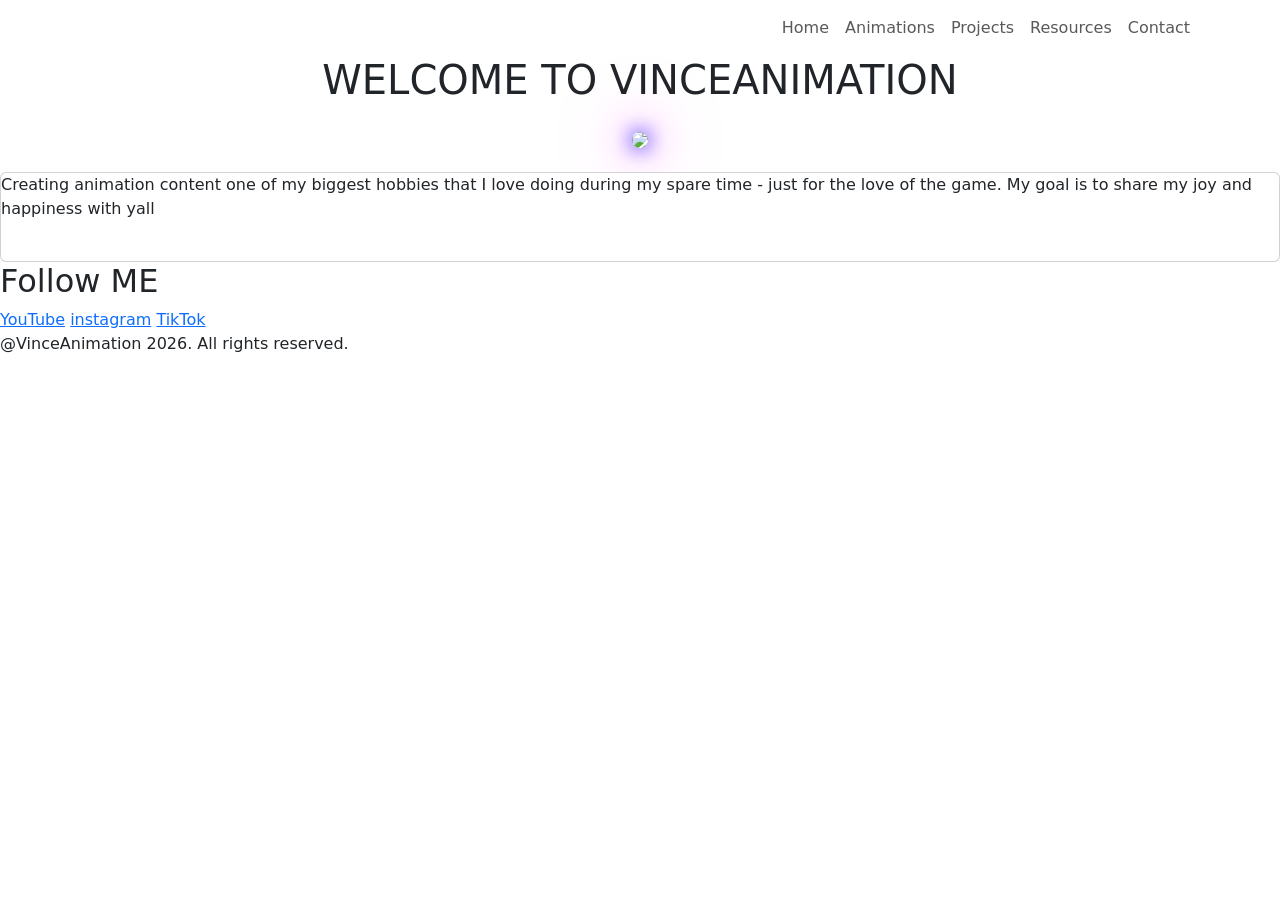
==== index.html @ bb26f9a1 "Add files via upload" ====
<!DOCTYPE html>
<html>
<head>

	<title>VinceAnimation</title>

	<link href="https://cdn.jsdelivr.net/npm/bootstrap@5.3.0/dist/css/bootstrap.min.css" rel="stylesheet">
	<link rel="stylesheet" href="style.css">
	
	<nav class="navbar navbar-expand-lg ncustom-navbar">
  <div class="container">

    <button class="navbar-toggler" data-bs-toggle="collapse" data-bs-target="#navMenu">
      ☰
    </button>

    <div class="collapse navbar-collapse" id="navMenu">
      <ul class="navbar-nav ms-auto">
        <li class="nav-item"><a class="nav-link" href="index.html">Home</a></li>
        <li class="nav-item"><a class="nav-link" href="Animations.html">Animations</a></li>
        <li class="nav-item"><a class="nav-link" href="Projects.html">Projects</a></li>
        <li class="nav-item"><a class="nav-link" href="Resources.html">Resources</a></li>
        <li class="nav-item"><a class="nav-link" href="Contact.html">Contact</a></li>
      </ul>
    </div>
  </div>
</nav>
	
	

</head>	
<body>	

<center>
	<h1>WELCOME TO VINCEANIMATION</h1>
	<img src="VinceLOGO.png" width="200">
</center>	

<br>
<div class="card">
<p class="intro-text">
Creating animation content one of my biggest hobbies that I love doing during my spare time - just for the love of the game. My goal is to share my joy and happiness with yall
</p>
</br>
</div>	
	
</center>


<div class="social-section">
	<h2>Follow ME</h2>
	
	<div class="social-buttons">
		<a
	href="https://youtube.com/@vincekeleb?si=FfukVCleO2mP25rf"
	target="VinceAnimation" class="btm youtube">YouTube</a>

		<a	
	href="https://www.instagram.com/vin_ceanimation/"
	target="vin_ceanimation" class="btm instagram">instagram</a>
	
		<a
	href="	https://www.tiktok.com/@vinceanimation216?is_from_webapp=1&sender_device=pc"
	target="vinceanimation216" class="btm tiktok">TikTok</a>

	</div>
</div>


<footer>
@VinceAnimation 2026. All rights reserved.
</footer>


<script src="https://cdn.jsdelivr.net/npm/bootstrap@5.3.0/dist/js/bootstrap.bundle.min.js"></script>
<script src="script.js"></script>

</body>

<style>
@keyframes gradientMove{
		0% {background-position: 0% 50%; }
		50% {background-position: 100% 50%; }
		100% {background-position: 0% 50%; }
		}

	
	@keyframes float{
	0%{ transform: translateY(0px); }
	50%{ transform: translateY(-15px); }
	100% { transform: transformY(0px); }
}

img{
		width: 150px;
		border-radius: 50%;
		margin-top: 20px;
		animation: float 3s ease-in-out infinite;
		box-shadow:
		0 0 20px blue,
		0 0 40px #ff00ff,
		0 0 80px #ff00ff;
		transition: 0.3s;
		
	}
	
	img:hover{
		transform: scale(1.1);
	}
</style>

</html>
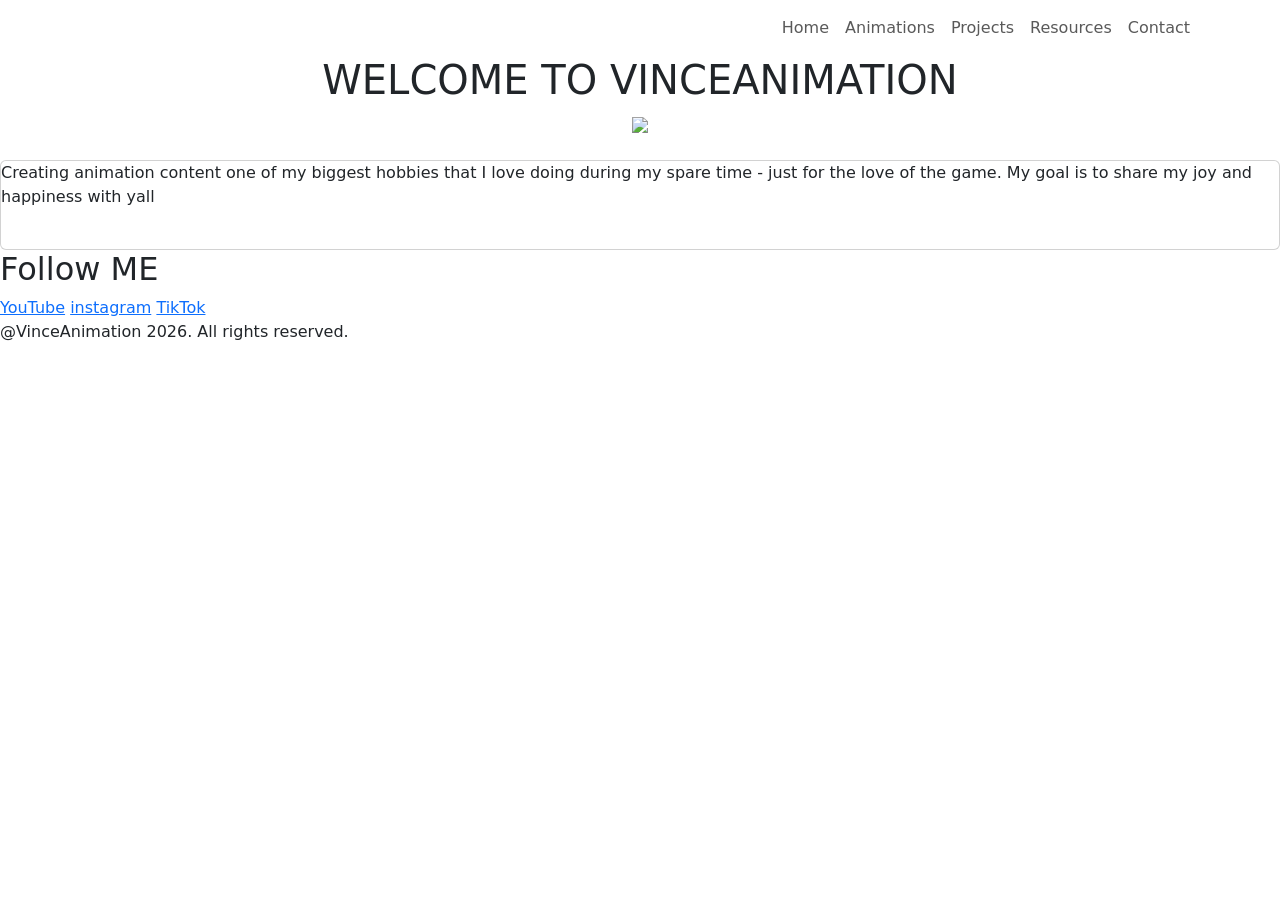
==== commit 5c057150: "Update index.html" ====
--- a/index.html
+++ b/index.html
@@ -77,36 +77,5 @@
 
 </body>
 
-<style>
-@keyframes gradientMove{
-		0% {background-position: 0% 50%; }
-		50% {background-position: 100% 50%; }
-		100% {background-position: 0% 50%; }
-		}
 
-	
-	@keyframes float{
-	0%{ transform: translateY(0px); }
-	50%{ transform: translateY(-15px); }
-	100% { transform: transformY(0px); }
-}
-
-img{
-		width: 150px;
-		border-radius: 50%;
-		margin-top: 20px;
-		animation: float 3s ease-in-out infinite;
-		box-shadow:
-		0 0 20px blue,
-		0 0 40px #ff00ff,
-		0 0 80px #ff00ff;
-		transition: 0.3s;
-		
-	}
-	
-	img:hover{
-		transform: scale(1.1);
-	}
-</style>
-
-</html>+</html>
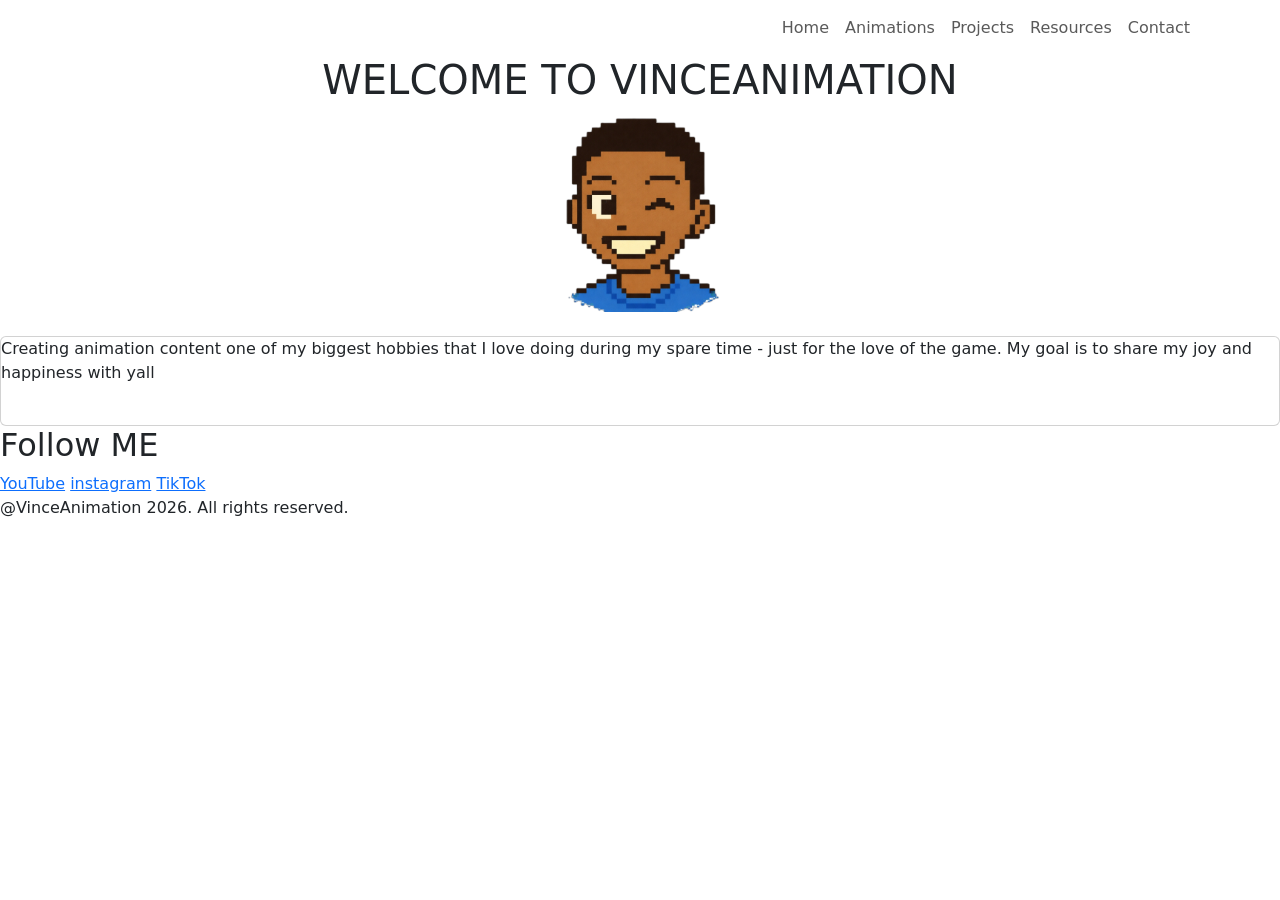
==== commit bd85f74c: "Update index.html Updated image source path and cleaned up HTML structure." ====
--- a/index.html
+++ b/index.html
@@ -33,7 +33,7 @@
 
 <center>
 	<h1>WELCOME TO VINCEANIMATION</h1>
-	<img src="VinceLOGO.png" width="200">
+	<img src="images/VinceLOGO.png" width="200">
 </center>	
 
 <br>
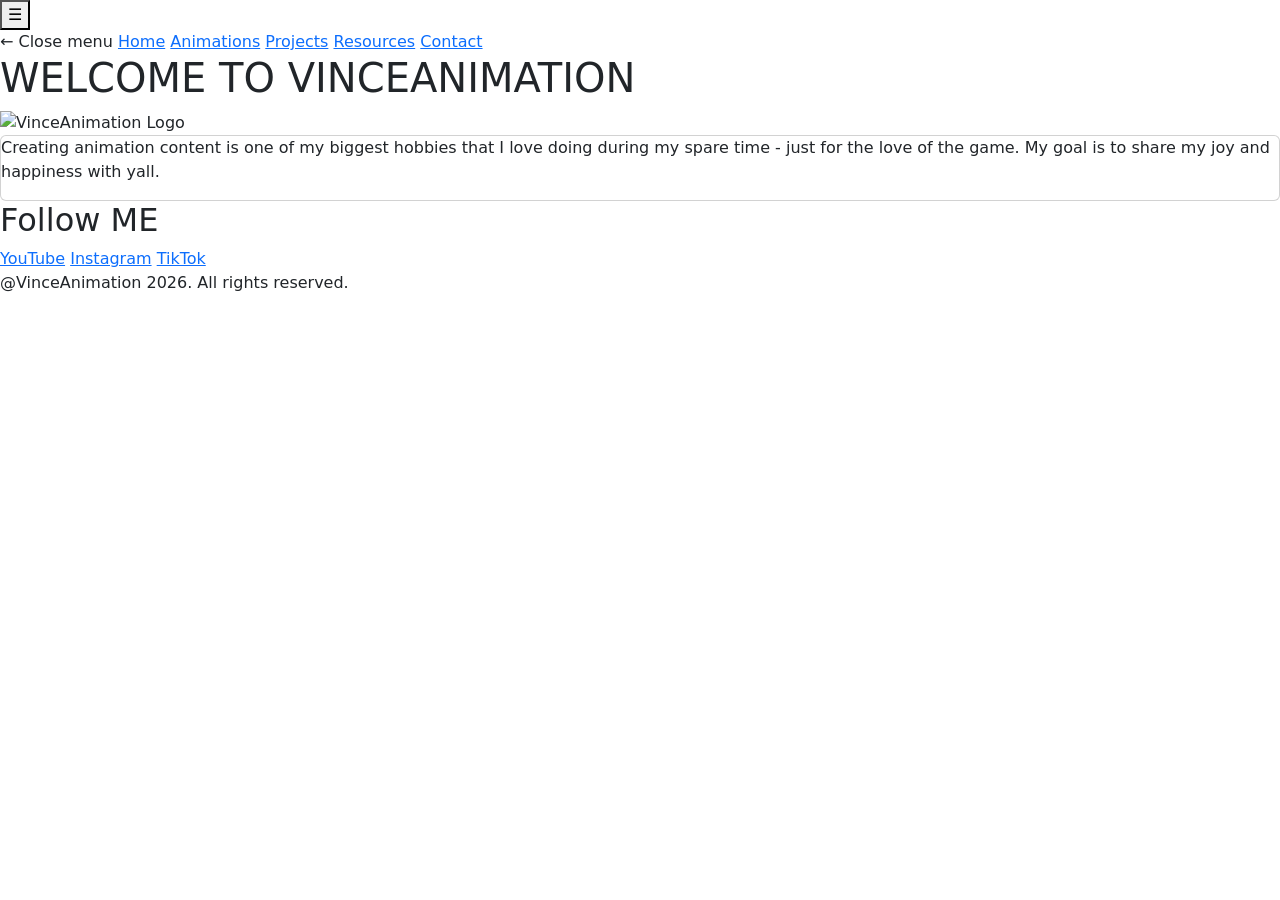
==== commit 6cfc5c4b: "Update index.html Updated the HTML structure and added a side menu for navigation." ====
--- a/index.html
+++ b/index.html
@@ -1,81 +1,71 @@
 <!DOCTYPE html>
-<html>
+<html lang="en">
 <head>
-
-	<title>VinceAnimation</title>
-
-	<link href="https://cdn.jsdelivr.net/npm/bootstrap@5.3.0/dist/css/bootstrap.min.css" rel="stylesheet">
-	<link rel="stylesheet" href="style.css">
-	
-	<nav class="navbar navbar-expand-lg ncustom-navbar">
-  <div class="container">
-
-    <button class="navbar-toggler" data-bs-toggle="collapse" data-bs-target="#navMenu">
-      ☰
-    </button>
-
-    <div class="collapse navbar-collapse" id="navMenu">
-      <ul class="navbar-nav ms-auto">
-        <li class="nav-item"><a class="nav-link" href="index.html">Home</a></li>
-        <li class="nav-item"><a class="nav-link" href="Animations.html">Animations</a></li>
-        <li class="nav-item"><a class="nav-link" href="Projects.html">Projects</a></li>
-        <li class="nav-item"><a class="nav-link" href="Resources.html">Resources</a></li>
-        <li class="nav-item"><a class="nav-link" href="Contact.html">Contact</a></li>
-      </ul>
-    </div>
-  </div>
-</nav>
+    <meta charset="UTF-8">
+    <title>VinceAnimation</title>
 	
 	
-
+    <link href="https://cdn.jsdelivr.net/npm/bootstrap@5.3.0/dist/css/bootstrap.min.css" rel="stylesheet">
+    <link rel="stylesheet" href="style.css">
+    <meta name="viewport" content="width=device-width, initial-scale=1.0">
 </head>	
 <body>	
 
-<center>
-	<h1>WELCOME TO VINCEANIMATION</h1>
-	<img src="images/VinceLOGO.png" width="200">
-</center>	
+<header>
 
-<br>
-<div class="card">
-<p class="intro-text">
-Creating animation content one of my biggest hobbies that I love doing during my spare time - just for the love of the game. My goal is to share my joy and happiness with yall
-</p>
-</br>
-</div>	
-	
-</center>
+		<!-- MENU BUTTON -->
+       
+     <button id="menuBtn" class="menu-btn" onclick="openMenu()">☰</button>
+		
+		<!-- SIDE MENU -->
+    <nav id="sideMenu" class="side-menu">
+        <span class="close-btn" onclick="closeMenu()">← Close menu</span>
+        <a href="index.html">Home</a>
+        <a href="Animations.html">Animations</a>
+        <a href="Projects.html">Projects</a>
+        <a href="Resources.html">Resources</a>
+        <a href="Contact.html">Contact</a>
+    </nav>
+</header>
 
+	<!-- BLUR OVERLAY -->
+<div id="overlay" class="overlay" onclick="closeMenu()"></div>
 
-<div class="social-section">
-	<h2>Follow ME</h2>
-	
-	<div class="social-buttons">
-		<a
-	href="https://youtube.com/@vincekeleb?si=FfukVCleO2mP25rf"
-	target="VinceAnimation" class="btm youtube">YouTube</a>
+<main>
+    <section class="hero-section">
+        <h1>WELCOME TO VINCEANIMATION</h1>
+        <img src="VinceLOGO.png" class="floating-logo" alt="VinceAnimation Logo">
+    </section>
 
-		<a	
-	href="https://www.instagram.com/vin_ceanimation/"
-	target="vin_ceanimation" class="btm instagram">instagram</a>
-	
-		<a
-	href="	https://www.tiktok.com/@vinceanimation216?is_from_webapp=1&sender_device=pc"
-	target="vinceanimation216" class="btm tiktok">TikTok</a>
+    <section class="card">
+        <p class="intro-text">
+            Creating animation content is one of my biggest hobbies that I love doing during my spare time - 
+			just for the love of the game. My goal is to share my joy and happiness with yall.
+        </p>
+    </section>
 
-	</div>
-</div>
+    <section class="social-section">
+        <h2>Follow ME</h2>
+        
+        <nav class="social-buttons">
+            <a href="https://youtube.com/@vincekeleb?si=FfukVCleO2mP25rf" 
+               target="_blank" class="btm youtube">YouTube</a>
 
+            <a href="https://www.instagram.com/vin_ceanimation/" 
+               target="_blank" class="btm instagram">Instagram</a>
+        
+            <a href="https://www.tiktok.com/@vinceanimation216?is_from_webapp=1&sender_device=pc" 
+               target="_blank" class="btm tiktok">TikTok</a>
+        </nav>
+    </section>
+</main>
 
 <footer>
-@VinceAnimation 2026. All rights reserved.
+    <p>@VinceAnimation 2026. All rights reserved.</p>
 </footer>
 
 
-<script src="https://cdn.jsdelivr.net/npm/bootstrap@5.3.0/dist/js/bootstrap.bundle.min.js"></script>
 <script src="script.js"></script>
 
 </body>
-
-
 </html>
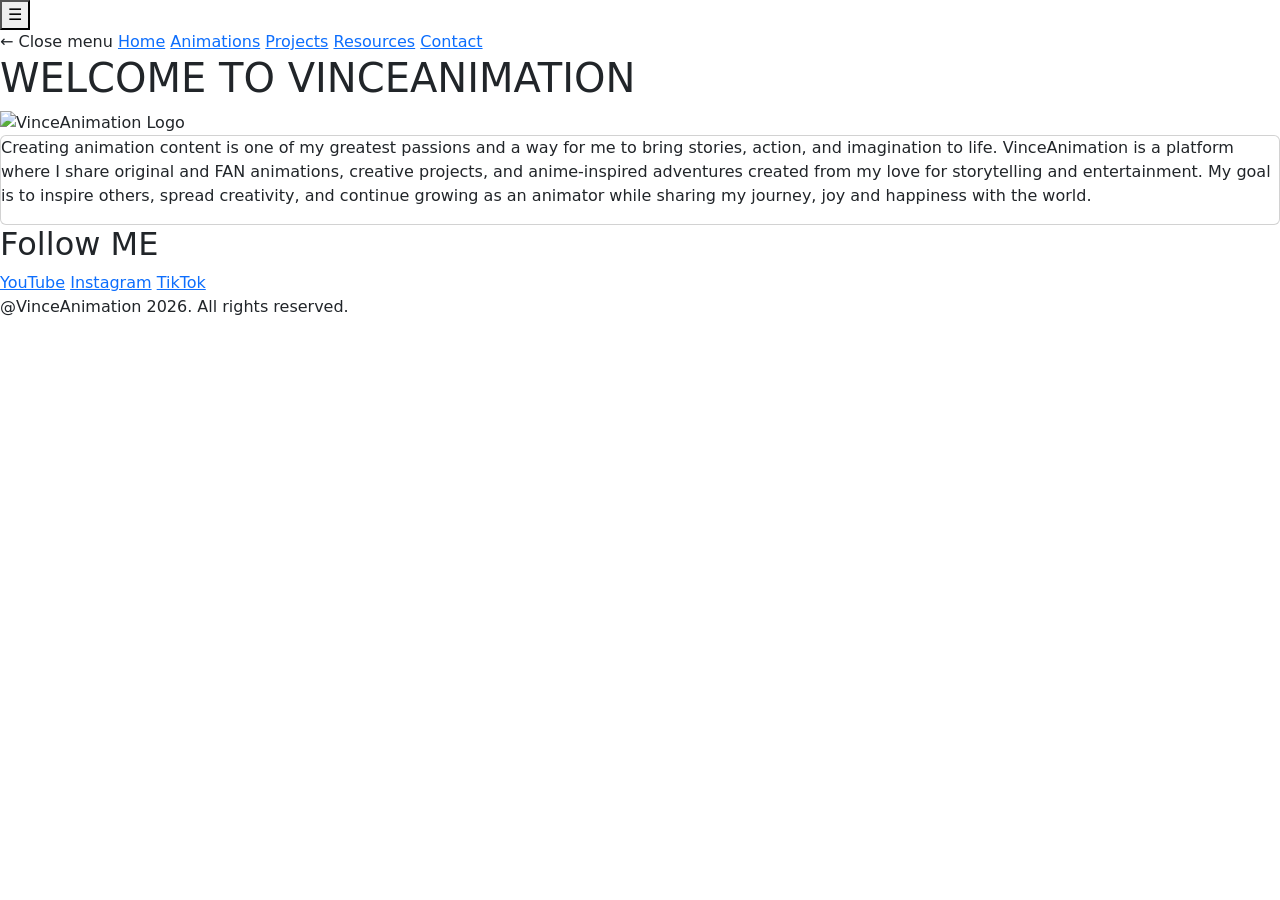
==== commit d9209390: "Update index.html" ====
--- a/index.html
+++ b/index.html
@@ -5,8 +5,14 @@
     <title>VinceAnimation</title>
 	
 	
+	<link rel="preconnect" href="https://fonts.googleapis.com">
+	<link rel="preconnect" href="https://fonts.gstatic.com" crossorigin>
+
+	<link href="https://fonts.googleapis.com/css2?family=Poppins:wght@300;400;500;600;700&display=swap" rel="stylesheet">
+	
     <link href="https://cdn.jsdelivr.net/npm/bootstrap@5.3.0/dist/css/bootstrap.min.css" rel="stylesheet">
     <link rel="stylesheet" href="style.css">
+	
     <meta name="viewport" content="width=device-width, initial-scale=1.0">
 </head>	
 <body>	
@@ -39,8 +45,11 @@
 
     <section class="card">
         <p class="intro-text">
-            Creating animation content is one of my biggest hobbies that I love doing during my spare time - 
-			just for the love of the game. My goal is to share my joy and happiness with yall.
+            Creating animation content is one of my greatest passions and a way for me to bring
+			stories, action, and imagination to life. VinceAnimation is a platform where I share
+			original and FAN animations, creative projects, and anime-inspired adventures created 
+			from my love for storytelling and entertainment. My goal is to inspire others, spread	
+			creativity, and continue growing as an animator while sharing my journey, joy and happiness with the world.
         </p>
     </section>
 
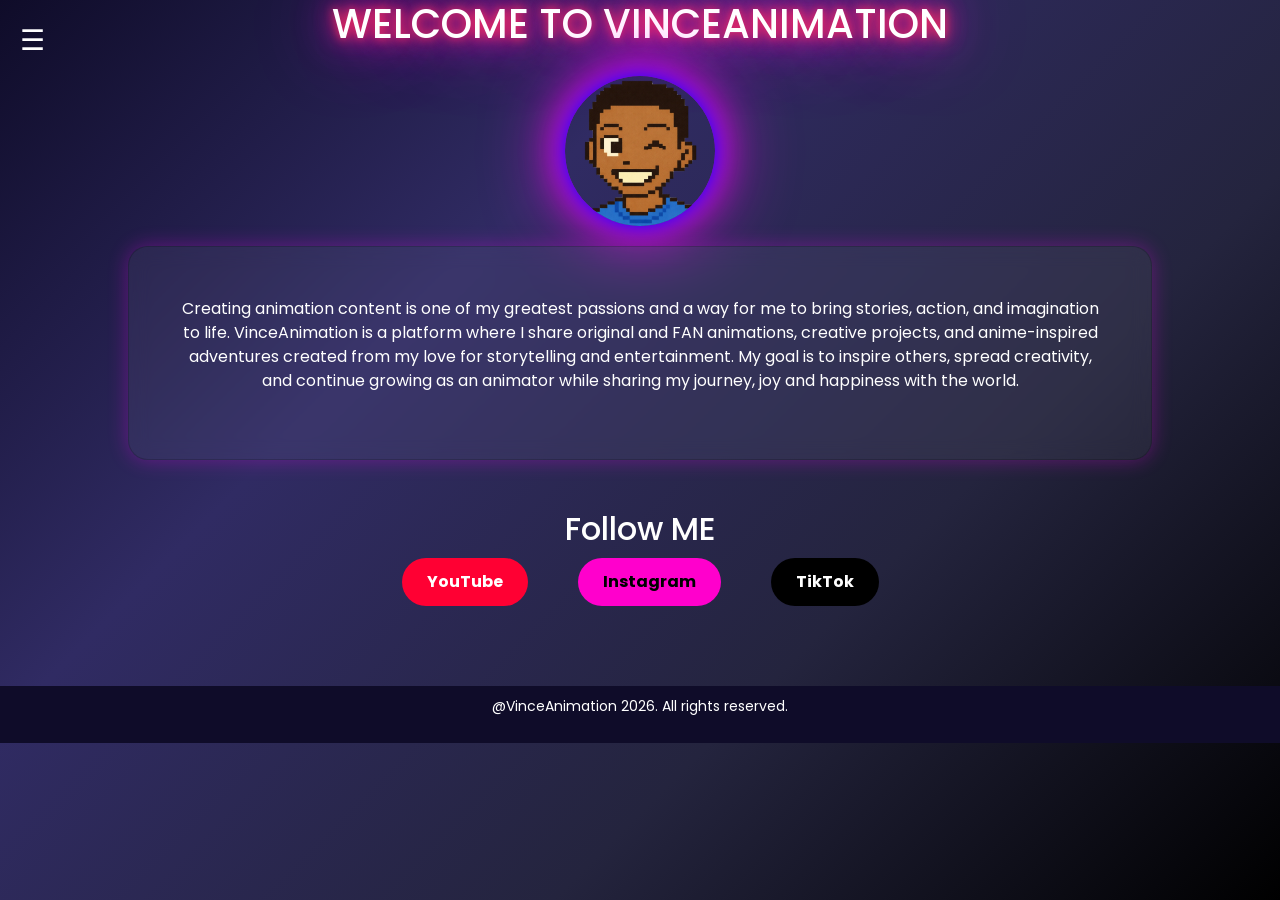
==== commit 2ba8e08f: "Update index.html" ====
--- a/index.html
+++ b/index.html
@@ -40,7 +40,7 @@
 <main>
     <section class="hero-section">
         <h1>WELCOME TO VINCEANIMATION</h1>
-        <img src="VinceLOGO.png" class="floating-logo" alt="VinceAnimation Logo">
+        <img src="images/VinceLOGO.png" class="floating-logo" alt="VinceAnimation Logo">
     </section>
 
     <section class="card">
--- a/style.css
+++ b/style.css
@@ -0,0 +1,495 @@
+/* FOR ALL PAGES (GLOBAL)*/
+
+* {
+	margin: 0;
+	padding: 0;
+	box-sizing: border-box;
+}	
+	
+html, body {
+    height: 100%;
+    margin: 0;
+	width: 100%;
+	overflow-x: hidden;
+	
+}
+
+body { 
+    display: flex;
+    flex-direction: column;
+    min-height: 100vh;
+    margin: 0;
+    font-family: 'Poppins', sans-serif;
+    text-align: center;
+    color: white;
+    background: linear-gradient(135deg, #0f0c29, #302b63, #24243e, #000000) no-repeat fixed;
+	background-size: cover;
+	position: relative;
+}
+
+
+/* FLOAT ANIMATION For HOME LOGO */
+
+@keyframes float {
+    0% { transform: translateY(0px); }
+    50% { transform: translateY(-15px); }
+    100% { transform: translateY(0px); }
+}
+
+.floating-logo {
+    width: 150px;
+    border-radius: 50%;
+    margin-top: 20px;
+    animation: float 3s ease-in-out infinite;
+
+    box-shadow:
+    0 0 20px blue,
+    0 0 40px #ff00ff,
+    0 0 80px #ff00ff;
+
+    transition: 0.3s;
+}
+
+.floating-logo:hover {
+    transform: scale(1.1);
+}
+
+
+h1 {
+    font-size: 40px; 
+    color: white;
+    text-shadow:
+        0 0 10px #ff2e63,
+        0 0 20px #ff2e63,
+        0 0 40px #ff00ff,
+        0 0 80px #ff00ff;
+}
+
+.card {
+    background: rgba(255, 255, 255, 0.05);
+    padding: 50px;
+    margin: 20px auto;
+    width: 80%;
+    border-radius: 20px;
+    backdrop-filter: blur(10px);
+    box-shadow: 0 0 20px rgba(255, 0, 255, 0.3);
+}
+
+.card p {
+    color: white;
+}
+
+
+
+/* FOR SOCIAL SECTION (INDEX PAGE) */
+
+.social-section {
+    text-align: center;
+    margin-top: 50px;
+	margin-bottom: 80px;
+}	
+
+.social-section h2 { 
+    color: white;
+    margin-bottom: 10px;
+}
+
+.social-buttons {
+    display: flex;
+    justify-content: center;
+    gap: 50px;
+	flex-wrap: wrap;
+}	
+
+.btm {
+    padding: 12px 25px;
+    text-decoration: none;
+    color: white;
+    font-weight: bold;
+    border-radius: 30px;
+    transition: 0.3s;
+}	
+
+.youtube {
+    background: #ff0033;
+    border-color: #ff0033;
+}
+
+.youtube:hover {
+    background: #ff0033;
+    color: black;
+    box-shadow:
+        0 0 10px #ff0033,
+        0 0 30px #ff0033,
+        0 0 60px #ff0033;
+}
+
+.instagram {
+    background: #ff00cc;
+    color: black;
+    border-color: #ff00cc;
+}
+
+.instagram:hover {
+    background: #ff00cc;	
+    color: black;
+    box-shadow: 
+        0 0 10px #ff00cc,			
+        0 0 30px #ff00cc,
+        0 0 60px #ff00cc;
+}
+
+.tiktok {
+    background: black;
+}
+
+.tiktok:hover {
+    box-shadow: 0 0 20px cyan;
+}
+
+/* FOR ANIMATION PAGE */
+
+.intro-title {
+    font-size: 20px;
+    color: white;
+    text-shadow:
+        0 0 10px #00f0ff,
+        0 0 20px #00f0ff,
+        0 0 40px #00f0ff;
+    animation: glowPulse 2s infinite alternate;
+}
+
+.intro-subtitle {
+    font-size: 18px;
+    color: #ccc;
+    margin-top: 10px;
+    letter-spacing: 1px;
+}
+
+.animation-card {
+    background: rgba(255,255,255,0.05);
+    border: 2px solid #00aaff;
+    border-radius: 15px;
+    padding: 20px;
+    text-align: center;
+    margin-bottom: 30px;
+	transition: transform 0.3s ease-in-out;
+}
+
+.animation-card:hover {
+    transform: scale(1.05); 
+    cursor: pointer;
+}
+
+.animation-card img {
+    width: 60%;
+    border-radius: 10px;
+    transition: transform 1s ease-in-out;
+}
+
+
+
+.animation-card h3 {
+    color: #00aaff;
+}
+
+
+
+
+/* FOR PROJECT PAGE */
+
+.banner {
+    height: 200px;
+    background: linear-gradient(to right, #0b0f2a, #1b2a6b);
+    display: flex;
+    justify-content: center;
+    align-items: center;
+    font-size: 30px;
+}	
+
+.project-container {
+    display: flex;
+    justify-content: center;
+    gap: 40px;
+    margin: 40px;
+    flex-wrap: wrap;
+}
+
+.poster img {
+    height: 450px;
+    width: 450px;
+	max-width: 450px;
+    border-radius: 5px;
+}
+
+.info {
+    font-family: 'Georgia', serif;
+    background: rgba(255, 255, 255, 0.05);
+    padding: 40px;
+    margin: 20px auto;
+    width: 80%;
+    border-radius: 20px;
+    box-shadow: 0 0 20px rgba(255, 0, 255, 0.3);
+    max-width: 400px;
+    text-align: left;
+}
+
+.episodes {
+    margin-top: 20px;
+}
+
+.episode-card {
+    background: rgba(255, 255, 255, 0.05);
+    display: inline-block;
+    text-decoration: none;
+    color: #00c3ff;
+    border: 2px solid #00c3ff;
+    padding: 12px 15px;
+    margin: 10px;
+    border-radius: 10px;
+    transition: 0.3s;
+}
+
+.episode-card:hover {
+    background: #00c3ff;
+    color: black;
+    box-shadow: 0 0 15px #00c3ff;
+    transform: scale(1.05);
+}
+
+
+
+/* FOR RESOURCE PAGE */
+
+.resources-container {
+    display: flex;
+    justify-content: center;
+    gap: 40px;
+    margin-top: 50px;
+    flex-wrap: wrap;
+}	
+
+.resource-card {
+    background: rgba(255, 255, 255, 0.05);
+    border: 2px solid #00aaff;
+    border-radius: 15px;
+    padding: 30px;
+    width: 250px;
+    text-align: center;
+    transition: 0.3s ease;
+}	
+
+.resource-card:hover {
+    transform: scale(1.05);
+    box-shadow: 0 0 20px #00aaff;
+}
+
+.download-btn {
+    display: inline-block;
+    margin-top: 15px;
+    padding: 10px 20px;
+    border: 1px solid #00aaff;
+    border-radius: 10px;
+    text-decoration: none;
+    color: white;
+    cursor: pointer;
+}	
+
+.download-btn:hover {
+    background: #00aaff;
+}
+
+
+
+
+/*  FOR CONTACT PAGE */
+
+.contact-container {
+    max-width: 600px;
+    margin: 50px auto;
+    text-align: center;
+}
+
+.email-box, .qa-box {
+    border: 2px solid #00aaff;
+    border-radius: 15px;
+    padding: 20px;
+    margin-bottom: 30px;
+    background: rgba(255,255,255,0.05);
+}
+
+.qa-input {
+    width: 80%;
+    padding: 10px;
+    margin-top: 15px;
+    border-radius: 10px;
+    border: none;
+    outline: none;
+    background: rgba(255, 255, 255, 0.1);
+    color: white;
+}
+
+.submit-btn {
+    margin-top: 15px;
+    padding: 10px 25px;
+    border-radius: 10px;
+    border: 1px solid #00aaff;
+    background: transparent;
+    color: white;
+    cursor: pointer;
+    transition: 0.3s;
+}
+
+.submit-btn:hover {
+    background: #00aaff;
+    transform: scale(1.05);
+}
+
+/* MENU & NAVIGATION */
+
+.menu-btn {
+    font-size: 28px;
+    cursor: pointer;
+    color: white;
+    position: fixed;
+    top: 20px;
+    left: 20px;
+    z-index: 1001;
+    background: none;
+    border: none;
+}
+
+.menu-btn.hidden {
+    display: none;
+}
+
+.side-menu {
+    height: 100%;
+    width: 0;
+    position: fixed;
+    top: 0;
+    left: 0;
+    background: rgba(10, 10, 30, 0.95);
+    overflow-x: hidden;
+    transition: 0.4s;
+    padding-top: 60px;
+    z-index: 1000;
+}
+
+.side-menu a {
+    display: block;
+    padding: 12px 20px;
+    color: white;
+    text-decoration: none;
+    font-size: 18px;
+    transition: 0.3s;
+}
+
+.side-menu a:hover {
+    background: rgba(0, 200, 255, 0.2);
+    color: #00cfff;
+}
+
+.close-btn {
+    position: absolute;
+    top: 15px;
+    left: 20px;
+    font-size: 20px;
+    cursor: pointer;
+    color: white;
+}
+
+.profile-img {
+    width: 150px;
+    height: 150px;
+    object-fit: cover;
+    border-radius: 50%;
+    margin: 20px auto;
+    display: block;
+    animation: float 3s ease-in-out infinite;
+    box-shadow:
+        0 0 20px blue,
+        0 0 40px #ff00ff,
+        0 0 80px #ff00ff;
+    transition: 0.3s;
+}
+
+.profile-img:hover {
+    transform: scale(1.1);
+}
+
+@keyframes float {
+    0% { transform: translateY(0px); }
+    50% { transform: translateY(-15px); }
+    100% { transform: translateY(0px); }
+}
+
+.overlay {
+    position: fixed;
+    top: 0;
+    left: 0;
+    width: 100%;
+    height: 100%;
+    backdrop-filter: blur(6px);
+    background: rgba(0, 0, 0, 0.4);
+    opacity: 0;
+    visibility: hidden;
+    transition: 0.3s;
+    z-index: 999;
+}
+
+.overlay.active {
+    opacity: 1;
+    visibility: visible;
+}
+
+
+
+
+/* FOOTER */
+
+footer {
+    flex-shrink: 0; /* Prevents footer from shrinking */
+    background-color: #0f0c29;
+    color: white;
+    font-size: 14px;
+    text-align: center;
+    padding: 10px;
+    width: 100% !important;
+	position: relative;
+}
+
+.main-content {
+    flex: 1 0 auto;
+}
+
+
+/* FOR ALL DEVICES */
+
+@media (max-width: 768px) {
+	
+	.h1 { 
+		font-size: 28px;
+	}
+		
+	.section-button {
+		flex-direction: column;
+		flex-wrap: wrap;
+		align-items: center;
+		gap: 15px;
+	}
+
+	.project-container {
+		flex-direction: column;
+		align-items: center;
+	}
+
+	.card {
+		width: 95%;
+		padding: 20px;
+	}
+
+	.info {
+		width: 95%
+	}
+}	
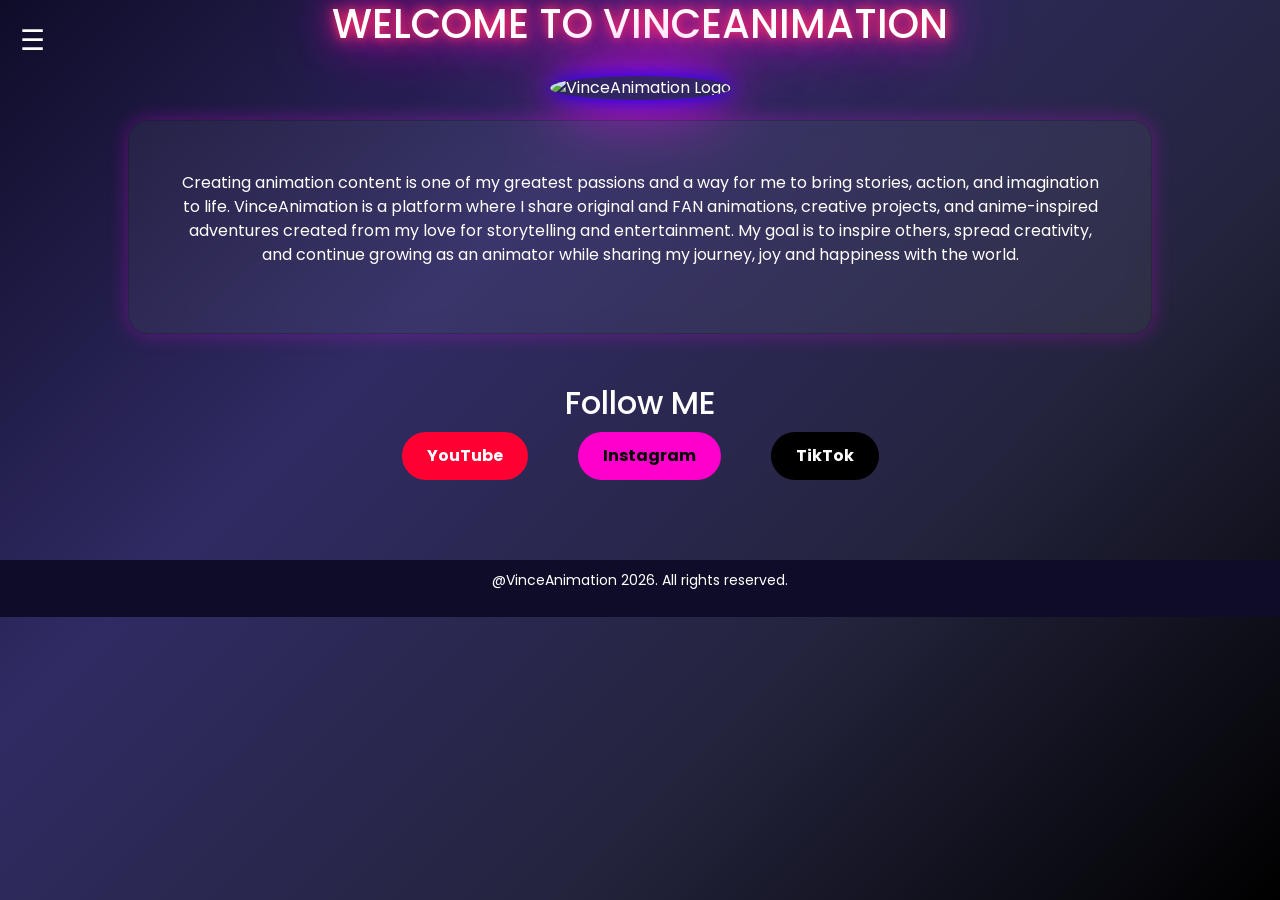
==== commit 10a1a228: "Add files via upload" ====
--- a/index.html
+++ b/index.html
@@ -6,9 +6,9 @@
 	
 	
 	<link rel="preconnect" href="https://fonts.googleapis.com">
-	<link rel="preconnect" href="https://fonts.gstatic.com" crossorigin>
+<link rel="preconnect" href="https://fonts.gstatic.com" crossorigin>
 
-	<link href="https://fonts.googleapis.com/css2?family=Poppins:wght@300;400;500;600;700&display=swap" rel="stylesheet">
+<link href="https://fonts.googleapis.com/css2?family=Poppins:wght@300;400;500;600;700&display=swap" rel="stylesheet">
 	
     <link href="https://cdn.jsdelivr.net/npm/bootstrap@5.3.0/dist/css/bootstrap.min.css" rel="stylesheet">
     <link rel="stylesheet" href="style.css">
@@ -40,7 +40,7 @@
 <main>
     <section class="hero-section">
         <h1>WELCOME TO VINCEANIMATION</h1>
-        <img src="images/VinceLOGO.png" class="floating-logo" alt="VinceAnimation Logo">
+        <img src="VinceLOGO.png" class="floating-logo" alt="VinceAnimation Logo">
     </section>
 
     <section class="card">
@@ -77,4 +77,4 @@
 <script src="script.js"></script>
 
 </body>
-</html>
+</html>
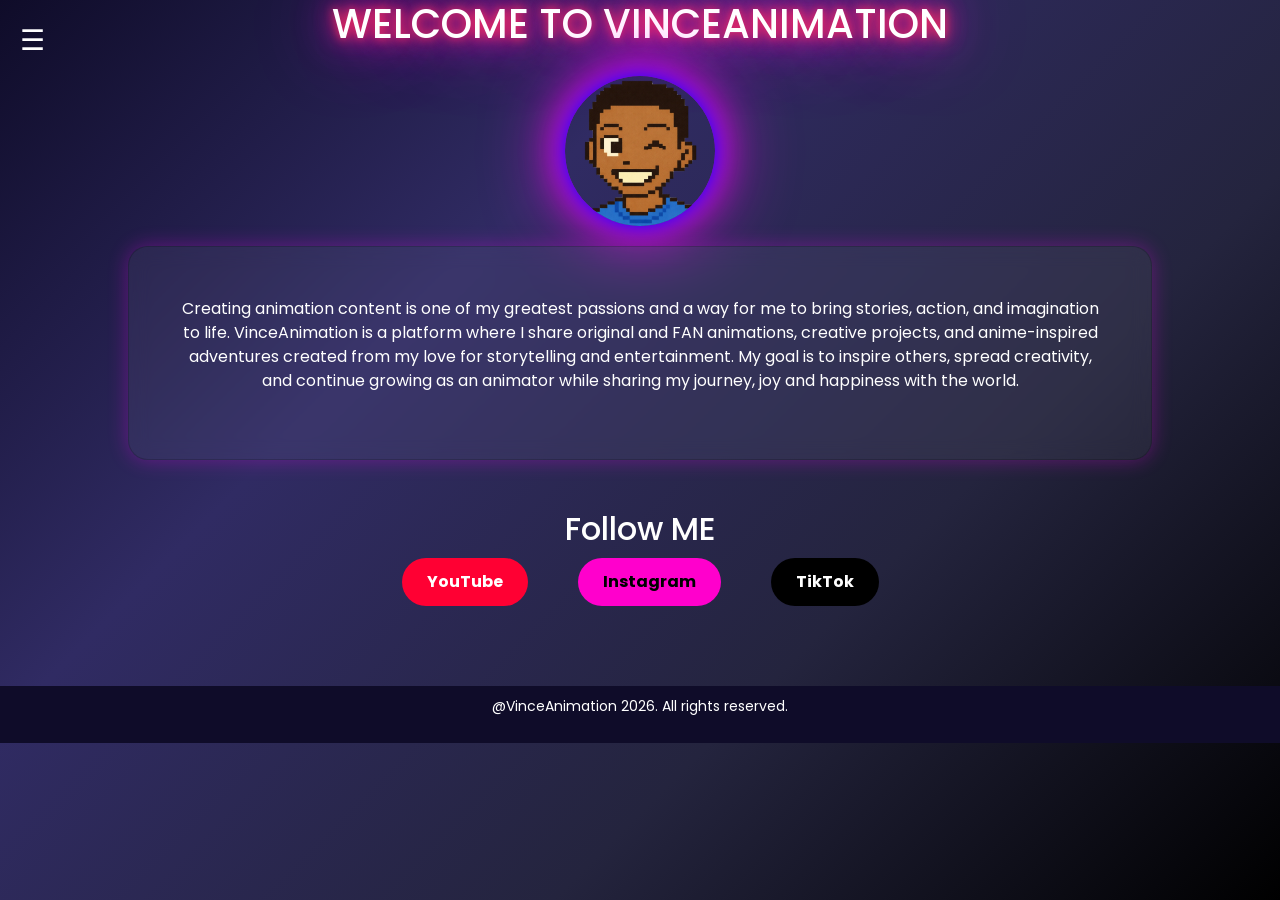
==== commit 34b50eff: "Update index.html" ====
--- a/index.html
+++ b/index.html
@@ -40,7 +40,7 @@
 <main>
     <section class="hero-section">
         <h1>WELCOME TO VINCEANIMATION</h1>
-        <img src="VinceLOGO.png" class="floating-logo" alt="VinceAnimation Logo">
+        <img src="images/VinceLOGO.png" class="floating-logo" alt="VinceAnimation Logo">
     </section>
 
     <section class="card">
@@ -77,4 +77,4 @@
 <script src="script.js"></script>
 
 </body>
-</html>+</html>
